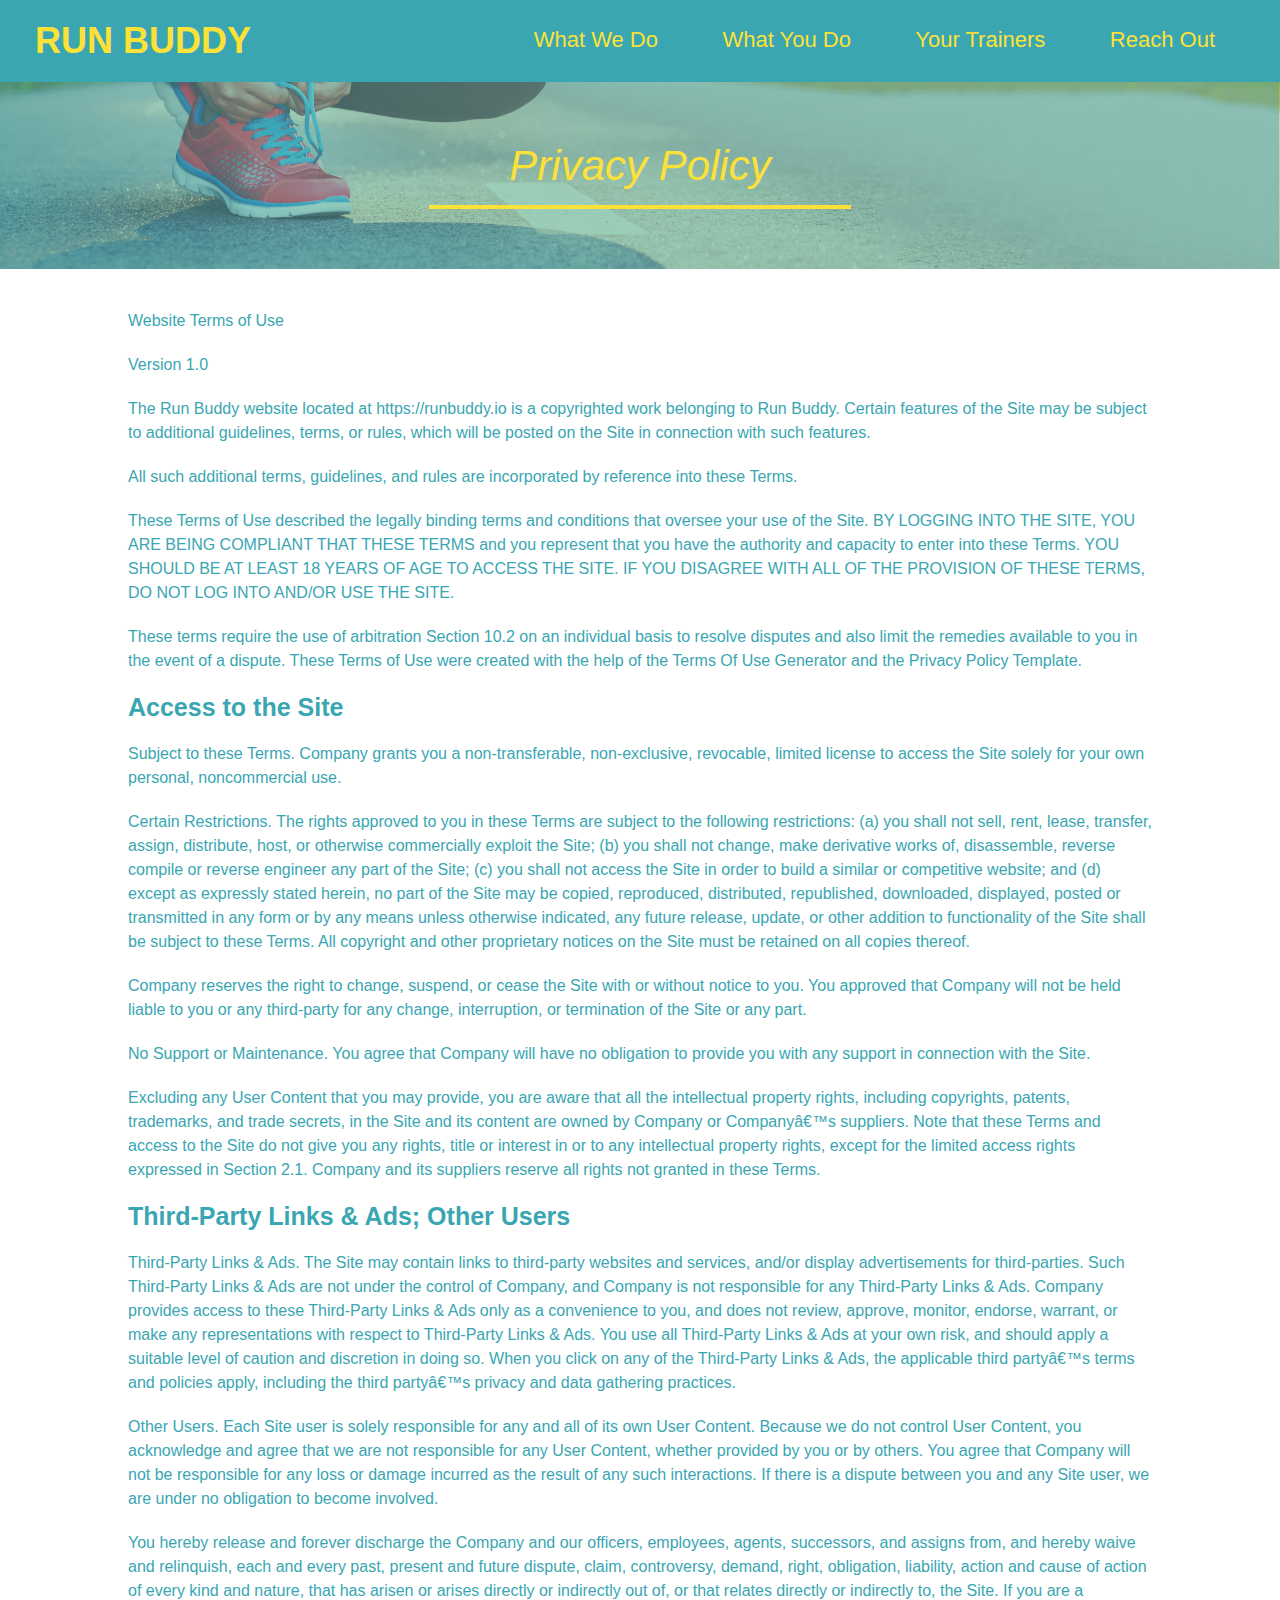
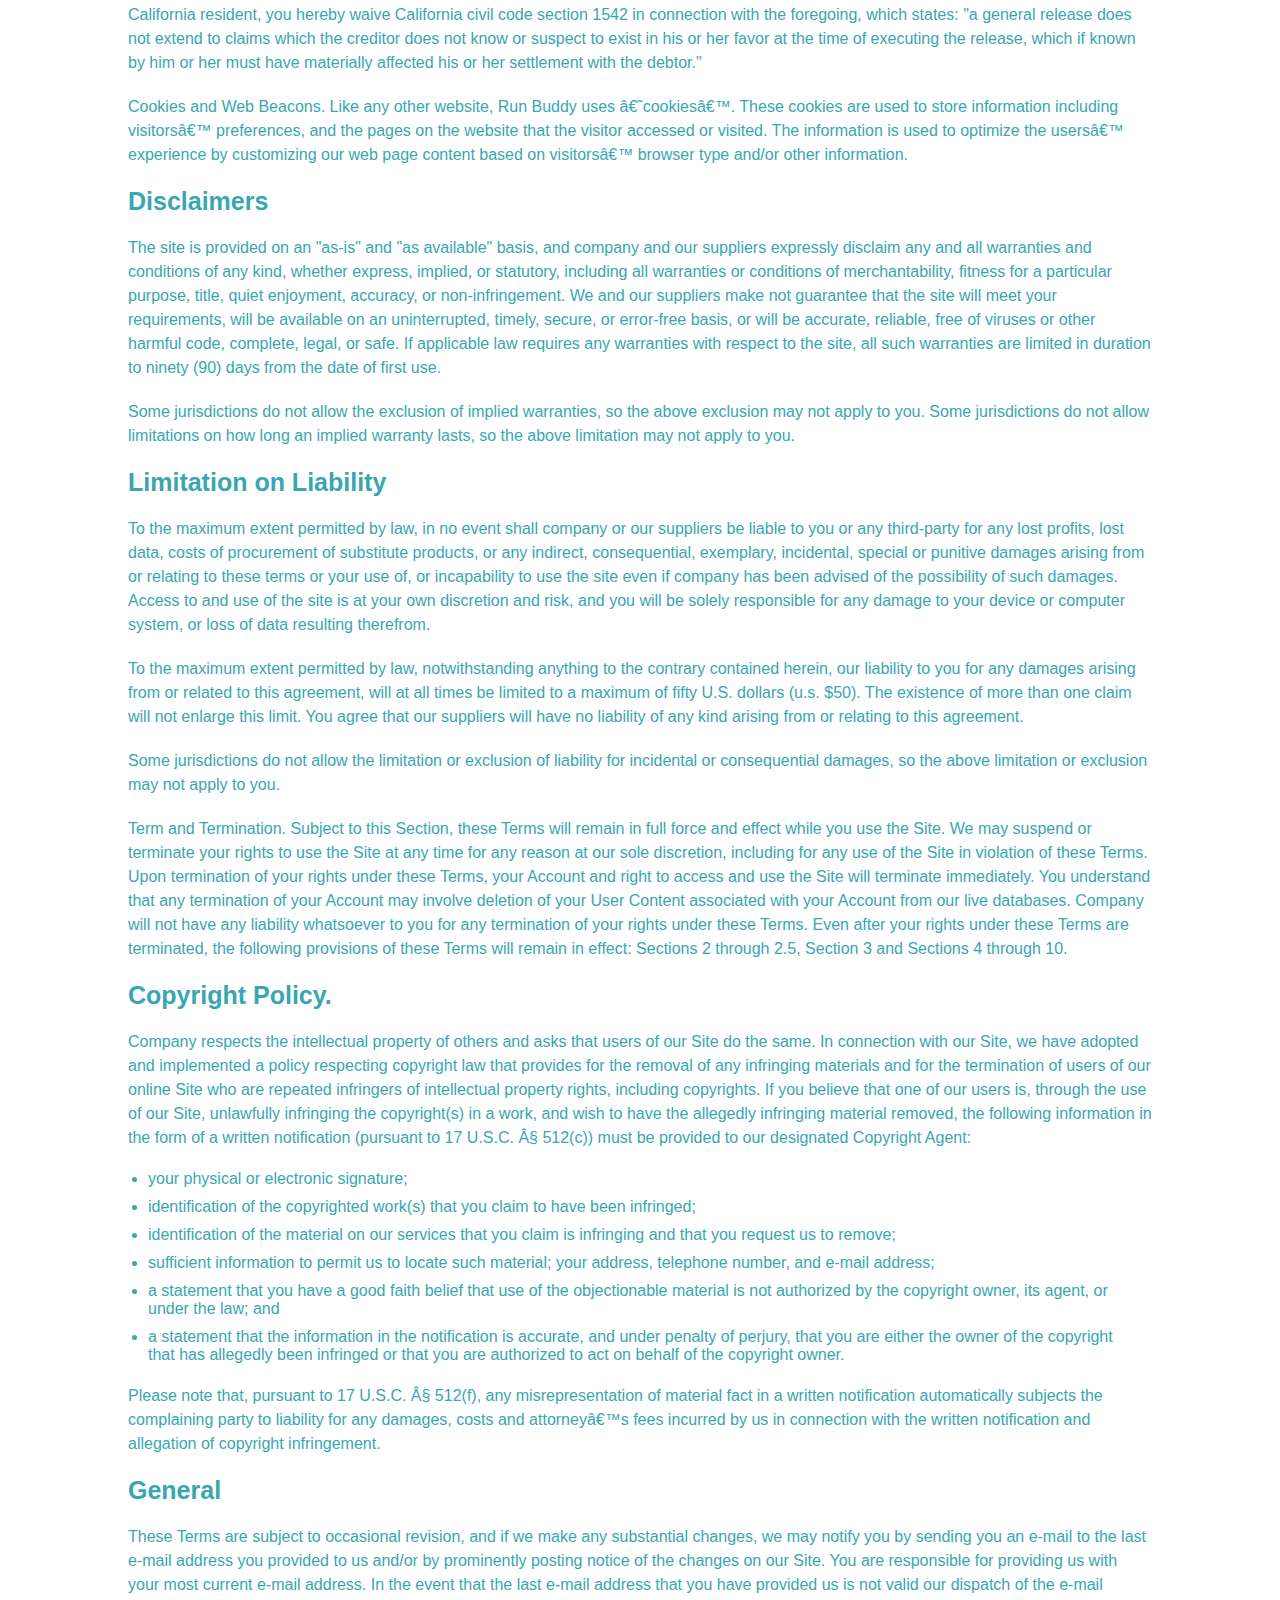
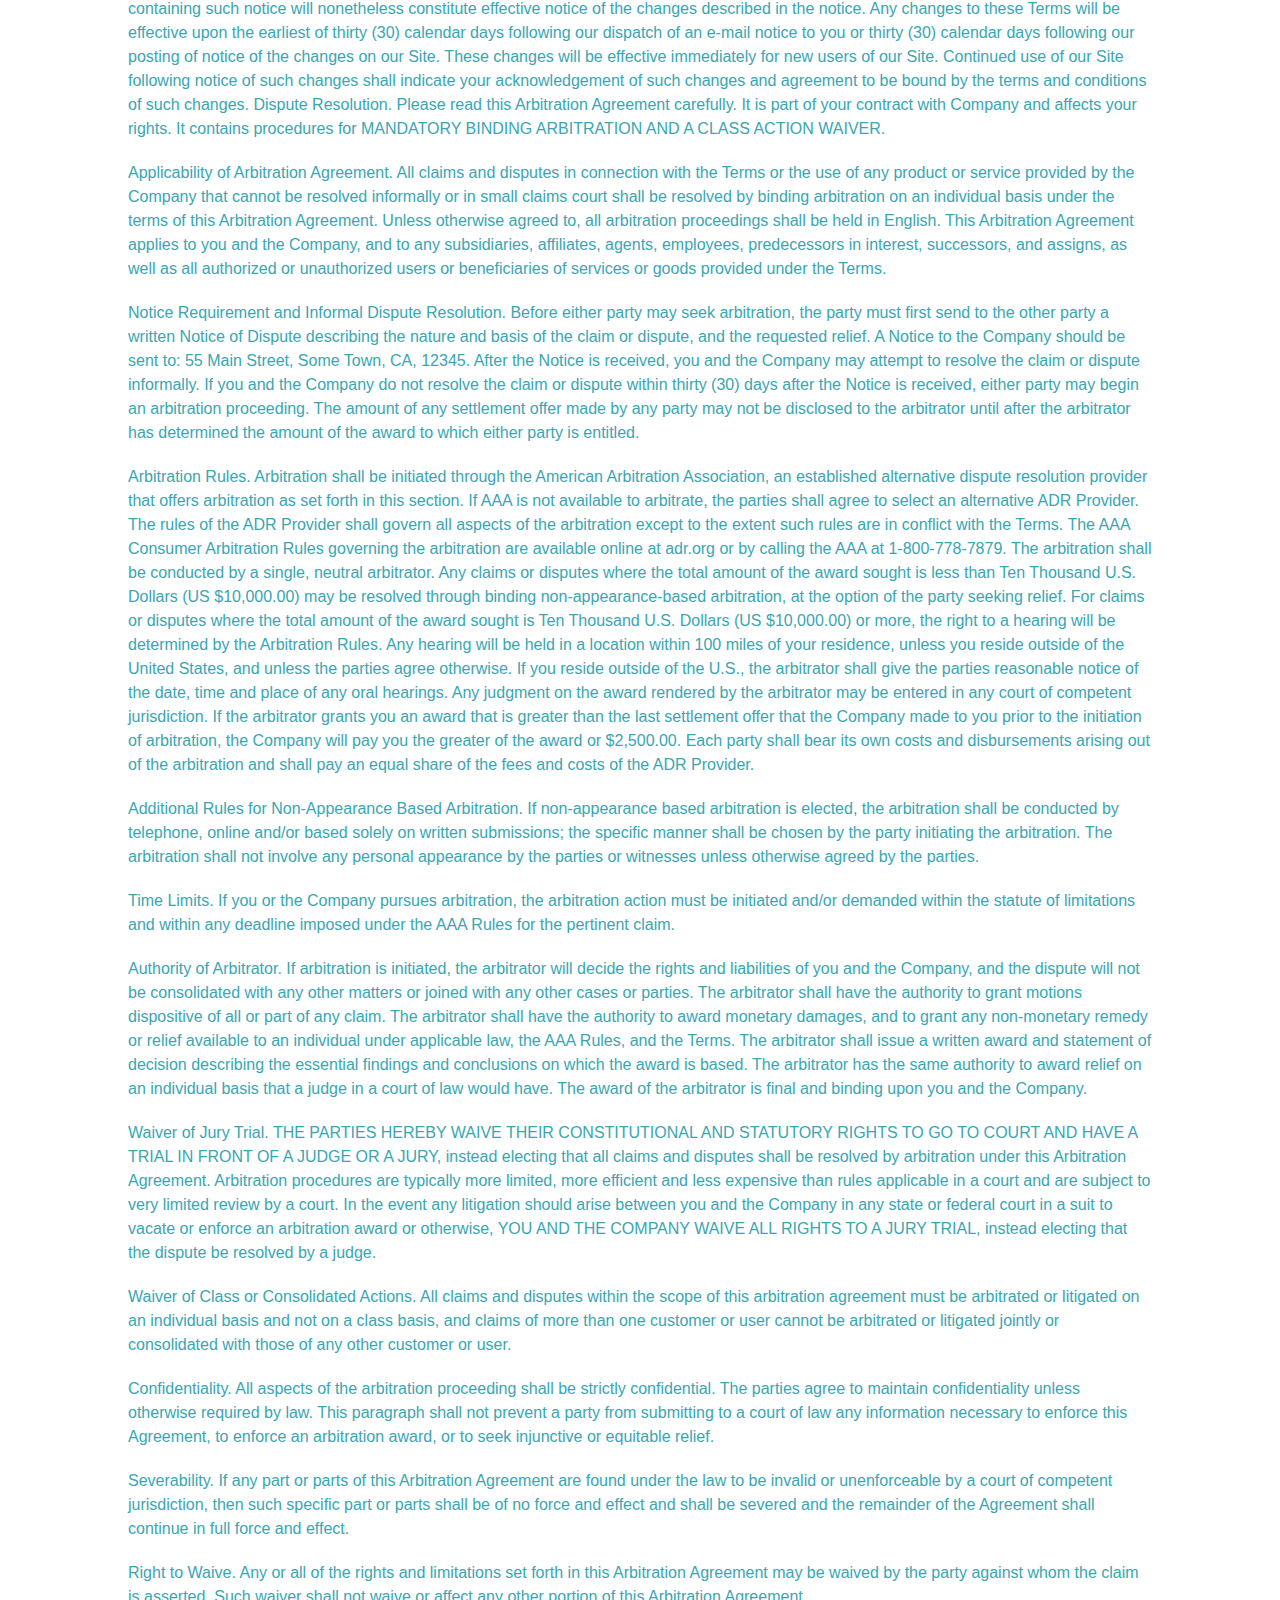
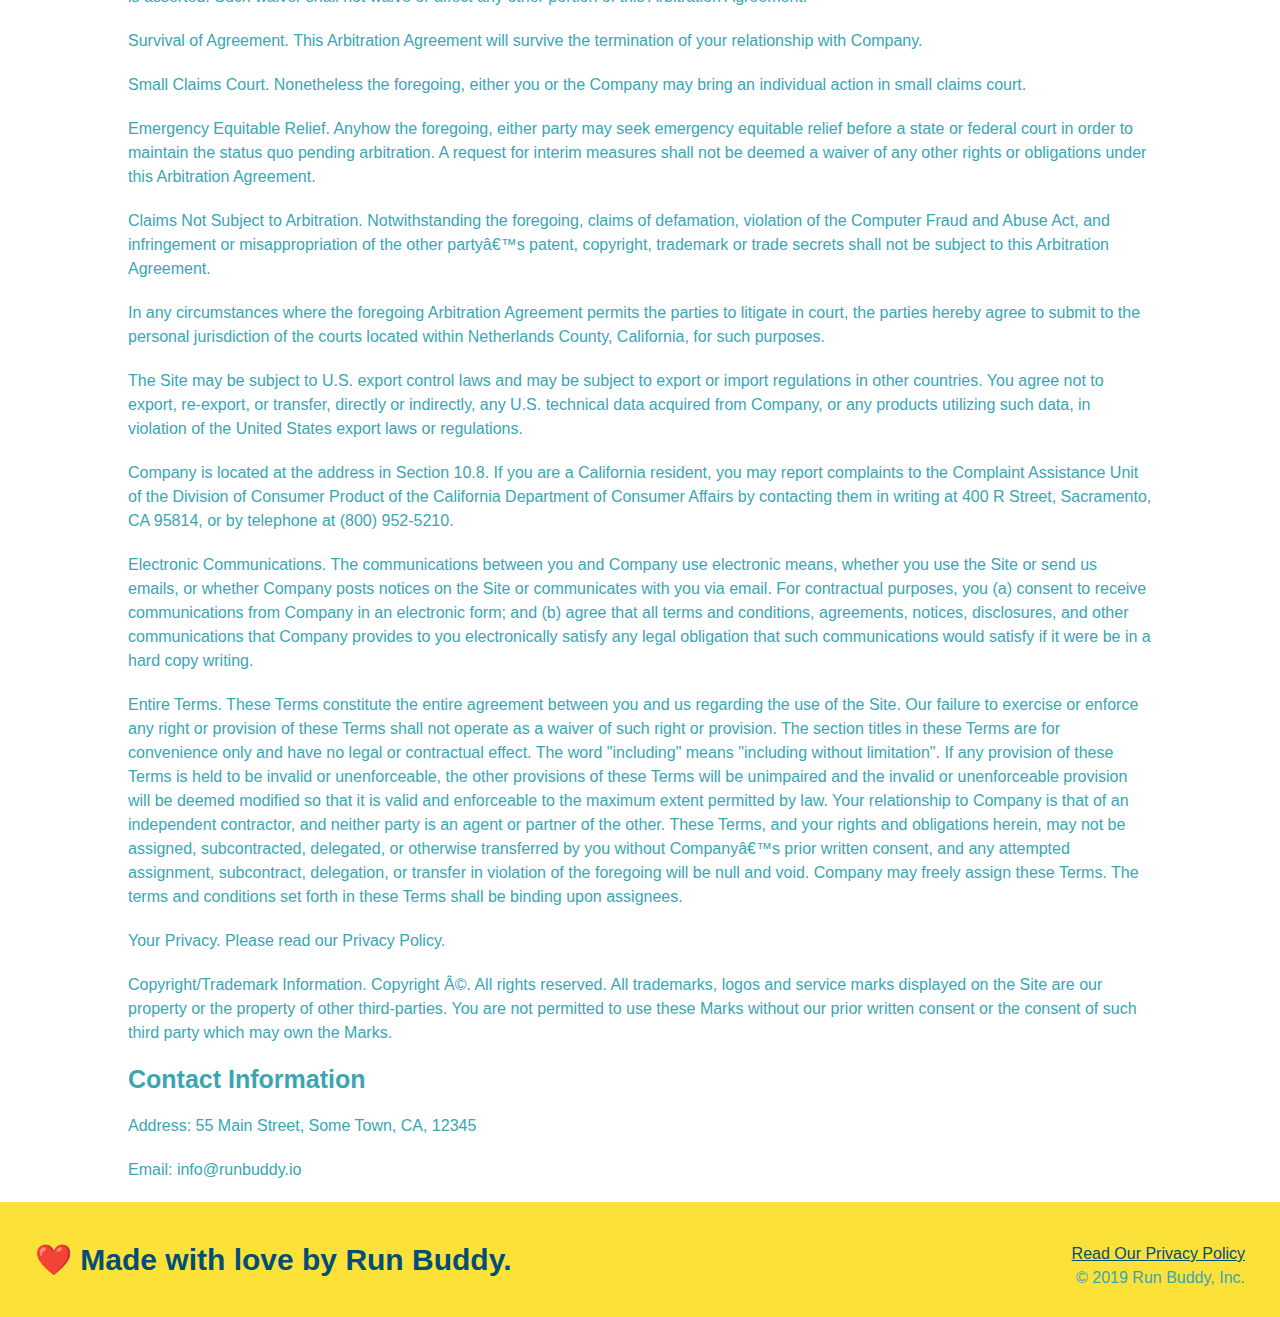
==== privacy-policy.html @ 3d5fc02a "finalized website, only lacking map and contact info column styling" ====
<!DOCTYPE html>
<html lang="en">
  <head>
    <meta charset="UTF-8" />
    <title>Privacy Policy - Run Buddy</title>
    <link rel="stylesheet" href="./assets/css/style.css" />
    <link rel="stylesheet" href="./assets/css/style2.css" />
  </head>
  <body>
    <!-- navigation -->
    <header>
        <h1>
            <a href="/">RUN BUDDY</a>
        </h1>
        <nav>
        <!-- Unordered list element -->
            <ul>
            <!-- List item element -->
            <li>
            <!-- Anchor element -->
                <a href="./index.html#what-we-do">What We Do</a>
            </li>
            <li>
                <a href="./index.html#what-you-do">What You Do</a>
            </li>
            <li>
                <a href="./index.html#your-trainers">Your Trainers</a>
            </li>
            <li>
                <a href="./index.html#reach-out">Reach Out</a>
            </li>
            </ul>
        </nav>
    </header>
    <section class="hero">
        <h2 class="page-title">
            Privacy Policy
        </h2>
    </section>
    <article class="secondary-content">
            
      <p>
        Website Terms of Use
      </p>

      <p>
        Version 1.0
      </p>

      <p>
        The Run Buddy website located at https://runbuddy.io is a copyrighted work belonging to Run Buddy. Certain
        features of the Site may be subject to additional guidelines, terms, or rules, which will be posted on the Site
        in connection with such features.
      </p>

      <p>
        All such additional terms, guidelines, and rules are incorporated by reference into these Terms.
      </p>

      <p>
        These Terms of Use described the legally binding terms and conditions that oversee your use of the Site. BY
        LOGGING INTO THE SITE, YOU ARE BEING COMPLIANT THAT THESE TERMS and you represent that you have the authority
        and capacity to enter into these Terms. YOU SHOULD BE AT LEAST 18 YEARS OF AGE TO ACCESS THE SITE. IF YOU
        DISAGREE WITH ALL OF THE PROVISION OF THESE TERMS, DO NOT LOG INTO AND/OR USE THE SITE.
      </p>

      <p>
        These terms require the use of arbitration Section 10.2 on an individual basis to resolve disputes and also
        limit the remedies available to you in the event of a dispute. These Terms of Use were created with the help of
        the Terms Of Use Generator and the Privacy Policy Template.
      </p>

      <h3>
        Access to the Site
      </h3>

      <p>
        Subject to these Terms. Company grants you a non-transferable, non-exclusive, revocable, limited license to
        access the Site solely for your own personal, noncommercial use.
      </p>

      <p>
        Certain Restrictions. The rights approved to you in these Terms are subject to the following restrictions: (a)
        you shall not sell, rent, lease, transfer, assign, distribute, host, or otherwise commercially exploit the Site;
        (b) you shall not change, make derivative works of, disassemble, reverse compile or reverse engineer any part of
        the Site; (c) you shall not access the Site in order to build a similar or competitive website; and (d) except
        as expressly stated herein, no part of the Site may be copied, reproduced, distributed, republished, downloaded,
        displayed, posted or transmitted in any form or by any means unless otherwise indicated, any future release,
        update, or other addition to functionality of the Site shall be subject to these Terms. All copyright and other
        proprietary notices on the Site must be retained on all copies thereof.
      </p>

      <p>
        Company reserves the right to change, suspend, or cease the Site with or without notice to you. You approved
        that Company will not be held liable to you or any third-party for any change, interruption, or termination of
        the Site or any part.
      </p>

      <p>
        No Support or Maintenance. You agree that Company will have no obligation to provide you with any support in
        connection with the Site.
      </p>

      <p>
        Excluding any User Content that you may provide, you are aware that all the intellectual property rights,
        including copyrights, patents, trademarks, and trade secrets, in the Site and its content are owned by Company
        or Companyâ€™s suppliers. Note that these Terms and access to the Site do not give you any rights, title or
        interest in or to any intellectual property rights, except for the limited access rights expressed in Section
        2.1. Company and its suppliers reserve all rights not granted in these Terms.
      </p>

      <h3>
        Third-Party Links & Ads; Other Users
      </h3>

      <p>
        Third-Party Links & Ads. The Site may contain links to third-party websites and services, and/or display
        advertisements for third-parties. Such Third-Party Links & Ads are not under the control of Company, and Company
        is not responsible for any Third-Party Links & Ads. Company provides access to these Third-Party Links & Ads
        only as a convenience to you, and does not review, approve, monitor, endorse, warrant, or make any
        representations with respect to Third-Party Links & Ads. You use all Third-Party Links & Ads at your own risk,
        and should apply a suitable level of caution and discretion in doing so. When you click on any of the
        Third-Party Links & Ads, the applicable third partyâ€™s terms and policies apply, including the third partyâ€™s
        privacy and data gathering practices.
      </p>

      <p>
        Other Users. Each Site user is solely responsible for any and all of its own User Content. Because we do not
        control User Content, you acknowledge and agree that we are not responsible for any User Content, whether
        provided by you or by others. You agree that Company will not be responsible for any loss or damage incurred as
        the result of any such interactions. If there is a dispute between you and any Site user, we are under no
        obligation to become involved.
      </p>

      <p>
        You hereby release and forever discharge the Company and our officers, employees, agents, successors, and
        assigns from, and hereby waive and relinquish, each and every past, present and future dispute, claim,
        controversy, demand, right, obligation, liability, action and cause of action of every kind and nature, that has
        arisen or arises directly or indirectly out of, or that relates directly or indirectly to, the Site. If you are
        a California resident, you hereby waive California civil code section 1542 in connection with the foregoing,
        which states: "a general release does not extend to claims which the creditor does not know or suspect to exist
        in his or her favor at the time of executing the release, which if known by him or her must have materially
        affected his or her settlement with the debtor."
      </p>

      <p>
        Cookies and Web Beacons. Like any other website, Run Buddy uses â€˜cookiesâ€™. These cookies are used to store
        information including visitorsâ€™ preferences, and the pages on the website that the visitor accessed or visited.
        The information is used to optimize the usersâ€™ experience by customizing our web page content based on visitorsâ€™
        browser type and/or other information.
      </p>

      <h3>
        Disclaimers
      </h3>

      <p>
        The site is provided on an "as-is" and "as available" basis, and company and our suppliers expressly disclaim
        any and all warranties and conditions of any kind, whether express, implied, or statutory, including all
        warranties or conditions of merchantability, fitness for a particular purpose, title, quiet enjoyment, accuracy,
        or non-infringement. We and our suppliers make not guarantee that the site will meet your requirements, will be
        available on an uninterrupted, timely, secure, or error-free basis, or will be accurate, reliable, free of
        viruses or other harmful code, complete, legal, or safe. If applicable law requires any warranties with respect
        to the site, all such warranties are limited in duration to ninety (90) days from the date of first use.
      </p>

      <p>
        Some jurisdictions do not allow the exclusion of implied warranties, so the above exclusion may not apply to
        you. Some jurisdictions do not allow limitations on how long an implied warranty lasts, so the above limitation
        may not apply to you.
      </p>

      <h3>
        Limitation on Liability
      </h3>

      <p>
        To the maximum extent permitted by law, in no event shall company or our suppliers be liable to you or any
        third-party for any lost profits, lost data, costs of procurement of substitute products, or any indirect,
        consequential, exemplary, incidental, special or punitive damages arising from or relating to these terms or
        your use of, or incapability to use the site even if company has been advised of the possibility of such
        damages. Access to and use of the site is at your own discretion and risk, and you will be solely responsible
        for any damage to your device or computer system, or loss of data resulting therefrom.
      </p>

      <p>
        To the maximum extent permitted by law, notwithstanding anything to the contrary contained herein, our liability
        to you for any damages arising from or related to this agreement, will at all times be limited to a maximum of
        fifty U.S. dollars (u.s. $50). The existence of more than one claim will not enlarge this limit. You agree that
        our suppliers will have no liability of any kind arising from or relating to this agreement.
      </p>

      <p>
        Some jurisdictions do not allow the limitation or exclusion of liability for incidental or consequential
        damages, so the above limitation or exclusion may not apply to you.
      </p>

      <p>
        Term and Termination. Subject to this Section, these Terms will remain in full force and effect while you use
        the Site. We may suspend or terminate your rights to use the Site at any time for any reason at our sole
        discretion, including for any use of the Site in violation of these Terms. Upon termination of your rights under
        these Terms, your Account and right to access and use the Site will terminate immediately. You understand that
        any termination of your Account may involve deletion of your User Content associated with your Account from our
        live databases. Company will not have any liability whatsoever to you for any termination of your rights under
        these Terms. Even after your rights under these Terms are terminated, the following provisions of these Terms
        will remain in effect: Sections 2 through 2.5, Section 3 and Sections 4 through 10.
      </p>

      <h3>
        Copyright Policy.
      </h3>

      <p>
        Company respects the intellectual property of others and asks that users of our Site do the same. In connection
        with our Site, we have adopted and implemented a policy respecting copyright law that provides for the removal
        of any infringing materials and for the termination of users of our online Site who are repeated infringers of
        intellectual property rights, including copyrights. If you believe that one of our users is, through the use of
        our Site, unlawfully infringing the copyright(s) in a work, and wish to have the allegedly infringing material
        removed, the following information in the form of a written notification (pursuant to 17 U.S.C. Â§ 512(c)) must
        be provided to our designated Copyright Agent:
      </p>

      <ul>
        <li>
          your physical or electronic signature;
        </li>
        <li>
          identification of the copyrighted work(s) that you claim to have been infringed;
        </li>
        <li>
          identification of the material on our services that you claim is infringing and that you request us to remove;
        </li>
        <li>
          sufficient information to permit us to locate such material; your address, telephone number, and e-mail
          address;
        </li>
        <li>
          a statement that you have a good faith belief that use of the objectionable material is not authorized by the
          copyright owner, its agent, or under the law; and
        </li>
        <li>
          a statement that the information in the notification is accurate, and under penalty of perjury, that you are
          either the owner of the copyright that has allegedly been infringed or that you are authorized to act on
          behalf of the copyright owner.
        </li>
      </ul>

      <p>
        Please note that, pursuant to 17 U.S.C. Â§ 512(f), any misrepresentation of material fact in a written
        notification automatically subjects the complaining party to liability for any damages, costs and attorneyâ€™s
        fees incurred by us in connection with the written notification and allegation of copyright infringement.
      </p>

      <h3>
        General
      </h3>

      <p>
        These Terms are subject to occasional revision, and if we make any substantial changes, we may notify you by
        sending you an e-mail to the last e-mail address you provided to us and/or by prominently posting notice of the
        changes on our Site. You are responsible for providing us with your most current e-mail address. In the event
        that the last e-mail address that you have provided us is not valid our dispatch of the e-mail containing such
        notice will nonetheless constitute effective notice of the changes described in the notice. Any changes to these
        Terms will be effective upon the earliest of thirty (30) calendar days following our dispatch of an e-mail
        notice to you or thirty (30) calendar days following our posting of notice of the changes on our Site. These
        changes will be effective immediately for new users of our Site. Continued use of our Site following notice of
        such changes shall indicate your acknowledgement of such changes and agreement to be bound by the terms and
        conditions of such changes. Dispute Resolution. Please read this Arbitration Agreement carefully. It is part of
        your contract with Company and affects your rights. It contains procedures for MANDATORY BINDING ARBITRATION AND
        A CLASS ACTION WAIVER.
      </p>

      <p>
        Applicability of Arbitration Agreement. All claims and disputes in connection with the Terms or the use of any
        product or service provided by the Company that cannot be resolved informally or in small claims court shall be
        resolved by binding arbitration on an individual basis under the terms of this Arbitration Agreement. Unless
        otherwise agreed to, all arbitration proceedings shall be held in English. This Arbitration Agreement applies to
        you and the Company, and to any subsidiaries, affiliates, agents, employees, predecessors in interest,
        successors, and assigns, as well as all authorized or unauthorized users or beneficiaries of services or goods
        provided under the Terms.
      </p>

      <p>
        Notice Requirement and Informal Dispute Resolution. Before either party may seek arbitration, the party must
        first send to the other party a written Notice of Dispute describing the nature and basis of the claim or
        dispute, and the requested relief. A Notice to the Company should be sent to: 55 Main Street, Some Town, CA,
        12345. After the Notice is received, you and the Company may attempt to resolve the claim or dispute informally.
        If you and the Company do not resolve the claim or dispute within thirty (30) days after the Notice is received,
        either party may begin an arbitration proceeding. The amount of any settlement offer made by any party may not
        be disclosed to the arbitrator until after the arbitrator has determined the amount of the award to which either
        party is entitled.
      </p>

      <p>
        Arbitration Rules. Arbitration shall be initiated through the American Arbitration Association, an established
        alternative dispute resolution provider that offers arbitration as set forth in this section. If AAA is not
        available to arbitrate, the parties shall agree to select an alternative ADR Provider. The rules of the ADR
        Provider shall govern all aspects of the arbitration except to the extent such rules are in conflict with the
        Terms. The AAA Consumer Arbitration Rules governing the arbitration are available online at adr.org or by
        calling the AAA at 1-800-778-7879. The arbitration shall be conducted by a single, neutral arbitrator. Any
        claims or disputes where the total amount of the award sought is less than Ten Thousand U.S. Dollars (US
        $10,000.00) may be resolved through binding non-appearance-based arbitration, at the option of the party seeking
        relief. For claims or disputes where the total amount of the award sought is Ten Thousand U.S. Dollars (US
        $10,000.00) or more, the right to a hearing will be determined by the Arbitration Rules. Any hearing will be
        held in a location within 100 miles of your residence, unless you reside outside of the United States, and
        unless the parties agree otherwise. If you reside outside of the U.S., the arbitrator shall give the parties
        reasonable notice of the date, time and place of any oral hearings. Any judgment on the award rendered by the
        arbitrator may be entered in any court of competent jurisdiction. If the arbitrator grants you an award that is
        greater than the last settlement offer that the Company made to you prior to the initiation of arbitration, the
        Company will pay you the greater of the award or $2,500.00. Each party shall bear its own costs and
        disbursements arising out of the arbitration and shall pay an equal share of the fees and costs of the ADR
        Provider.
      </p>

      <p>
        Additional Rules for Non-Appearance Based Arbitration. If non-appearance based arbitration is elected, the
        arbitration shall be conducted by telephone, online and/or based solely on written submissions; the specific
        manner shall be chosen by the party initiating the arbitration. The arbitration shall not involve any personal
        appearance by the parties or witnesses unless otherwise agreed by the parties.
      </p>

      <p>
        Time Limits. If you or the Company pursues arbitration, the arbitration action must be initiated and/or demanded
        within the statute of limitations and within any deadline imposed under the AAA Rules for the pertinent claim.
      </p>

      <p>
        Authority of Arbitrator. If arbitration is initiated, the arbitrator will decide the rights and liabilities of
        you and the Company, and the dispute will not be consolidated with any other matters or joined with any other
        cases or parties. The arbitrator shall have the authority to grant motions dispositive of all or part of any
        claim. The arbitrator shall have the authority to award monetary damages, and to grant any non-monetary remedy
        or relief available to an individual under applicable law, the AAA Rules, and the Terms. The arbitrator shall
        issue a written award and statement of decision describing the essential findings and conclusions on which the
        award is based. The arbitrator has the same authority to award relief on an individual basis that a judge in a
        court of law would have. The award of the arbitrator is final and binding upon you and the Company.
      </p>

      <p>
        Waiver of Jury Trial. THE PARTIES HEREBY WAIVE THEIR CONSTITUTIONAL AND STATUTORY RIGHTS TO GO TO COURT AND HAVE
        A TRIAL IN FRONT OF A JUDGE OR A JURY, instead electing that all claims and disputes shall be resolved by
        arbitration under this Arbitration Agreement. Arbitration procedures are typically more limited, more efficient
        and less expensive than rules applicable in a court and are subject to very limited review by a court. In the
        event any litigation should arise between you and the Company in any state or federal court in a suit to vacate
        or enforce an arbitration award or otherwise, YOU AND THE COMPANY WAIVE ALL RIGHTS TO A JURY TRIAL, instead
        electing that the dispute be resolved by a judge.
      </p>

      <p>
        Waiver of Class or Consolidated Actions. All claims and disputes within the scope of this arbitration agreement
        must be arbitrated or litigated on an individual basis and not on a class basis, and claims of more than one
        customer or user cannot be arbitrated or litigated jointly or consolidated with those of any other customer or
        user.
      </p>

      <p>
        Confidentiality. All aspects of the arbitration proceeding shall be strictly confidential. The parties agree to
        maintain confidentiality unless otherwise required by law. This paragraph shall not prevent a party from
        submitting to a court of law any information necessary to enforce this Agreement, to enforce an arbitration
        award, or to seek injunctive or equitable relief.
      </p>

      <p>
        Severability. If any part or parts of this Arbitration Agreement are found under the law to be invalid or
        unenforceable by a court of competent jurisdiction, then such specific part or parts shall be of no force and
        effect and shall be severed and the remainder of the Agreement shall continue in full force and effect.
      </p>

      <p>
        Right to Waive. Any or all of the rights and limitations set forth in this Arbitration Agreement may be waived
        by the party against whom the claim is asserted. Such waiver shall not waive or affect any other portion of this
        Arbitration Agreement.
      </p>

      <p>
        Survival of Agreement. This Arbitration Agreement will survive the termination of your relationship with
        Company.
      </p>

      <p>
        Small Claims Court. Nonetheless the foregoing, either you or the Company may bring an individual action in small
        claims court.
      </p>

      <p>
        Emergency Equitable Relief. Anyhow the foregoing, either party may seek emergency equitable relief before a
        state or federal court in order to maintain the status quo pending arbitration. A request for interim measures
        shall not be deemed a waiver of any other rights or obligations under this Arbitration Agreement.
      </p>

      <p>
        Claims Not Subject to Arbitration. Notwithstanding the foregoing, claims of defamation, violation of the
        Computer Fraud and Abuse Act, and infringement or misappropriation of the other partyâ€™s patent, copyright,
        trademark or trade secrets shall not be subject to this Arbitration Agreement.
      </p>

      <p>
        In any circumstances where the foregoing Arbitration Agreement permits the parties to litigate in court, the
        parties hereby agree to submit to the personal jurisdiction of the courts located within Netherlands County,
        California, for such purposes.
      </p>

      <p>
        The Site may be subject to U.S. export control laws and may be subject to export or import regulations in other
        countries. You agree not to export, re-export, or transfer, directly or indirectly, any U.S. technical data
        acquired from Company, or any products utilizing such data, in violation of the United States export laws or
        regulations.
      </p>

      <p>
        Company is located at the address in Section 10.8. If you are a California resident, you may report complaints
        to the Complaint Assistance Unit of the Division of Consumer Product of the California Department of Consumer
        Affairs by contacting them in writing at 400 R Street, Sacramento, CA 95814, or by telephone at (800) 952-5210.
      </p>

      <p>
        Electronic Communications. The communications between you and Company use electronic means, whether you use the
        Site or send us emails, or whether Company posts notices on the Site or communicates with you via email. For
        contractual purposes, you (a) consent to receive communications from Company in an electronic form; and (b)
        agree that all terms and conditions, agreements, notices, disclosures, and other communications that Company
        provides to you electronically satisfy any legal obligation that such communications would satisfy if it were be
        in a hard copy writing.
      </p>

      <p>
        Entire Terms. These Terms constitute the entire agreement between you and us regarding the use of the Site. Our
        failure to exercise or enforce any right or provision of these Terms shall not operate as a waiver of such right
        or provision. The section titles in these Terms are for convenience only and have no legal or contractual
        effect. The word "including" means "including without limitation". If any provision of these Terms is held to be
        invalid or unenforceable, the other provisions of these Terms will be unimpaired and the invalid or
        unenforceable provision will be deemed modified so that it is valid and enforceable to the maximum extent
        permitted by law. Your relationship to Company is that of an independent contractor, and neither party is an
        agent or partner of the other. These Terms, and your rights and obligations herein, may not be assigned,
        subcontracted, delegated, or otherwise transferred by you without Companyâ€™s prior written consent, and any
        attempted assignment, subcontract, delegation, or transfer in violation of the foregoing will be null and void.
        Company may freely assign these Terms. The terms and conditions set forth in these Terms shall be binding upon
        assignees.
      </p>

      <p>
        Your Privacy. Please read our Privacy Policy.
      </p>

      <p>
        Copyright/Trademark Information. Copyright Â©. All rights reserved. All trademarks, logos and service marks
        displayed on the Site are our property or the property of other third-parties. You are not permitted to use
        these Marks without our prior written consent or the consent of such third party which may own the Marks.
      </p>

      <h3>
        Contact Information
      </h3>

      <p>
        Address: 55 Main Street, Some Town, CA, 12345
      </p>

      <p>
        Email: info@runbuddy.io
      </p>
    </article>
    <footer>
        <h2>❤️ Made with love by Run Buddy.</h2>
        <div>
            <a href="#">Read Our Privacy Policy</a><br />&copy; 2019 Run Buddy, Inc.
        </div>
    </footer>
  </body>
</html>
---- assets/css/style.css ----
* {
    margin: 0;
    padding: 0;
    box-sizing: border-box;
}

body {
    /* more on this crazy alphanumerical value in a minute! */
    color: #39a6b2;
    font-family: Arial, Helvetica, sans-serif;
}

header {
    padding: 20px 35px;
    background-color: #39a6b2;
}

header h1 {
    font-weight: bold;
    font-size: 36px;
    color: #fce138;
    margin: 0;
    display: inline;
}

header a {
    text-decoration: none;
    color: #fce138;
}

header nav {
    float: right;
    margin: 7px 0;
}

header nav ul li {
    display: inline;
}

header nav ul li a {
    margin: 0 30px;
    font-weight: lighter;
    font-size: 22px;
}

footer {
    background: #fce138;
    width: 100%;
    padding: 40px 35px;
}

footer h2 {
    display: inline;
    color: #024e76;
    font-size: 30px;
    margin: 0;
}

footer div {
    float: right;
    line-height: 1.5;
    text-align: right;
}

footer a {
    color: #024e76;
}

h3 {}

section {
    padding: 60px;
}

/* Hero Style Start*/
.hero {
    background-image: url("../images/hero-bg.jpg");
    height: 600px;
    background-size: cover;
    background-position: center;
    position: relative;
}
/* Hero Style End */

.hero-form {
    background-color: #fce138;
    padding: 20px;
    width: 500px;
    color: #024e76;
    border: solid 3px #024e76;
    position: absolute;
    bottom: 120px;
    right: 140px;
}

.hero-form h3 {
    font-size: 24px;
    margin: 0;
}

.hero-form p {
    margin: 5px 0 15px 0;
}

.form-input {
    border: 1px solid #024e76;
    display: block;
    padding: 7px 15px;
    font-size: 16px;
    color: #024e76;
    width: 100%;
    margin-bottom: 15px;
}

.hero-form label {
    margin: 0 5px;
}

.hero-form button {
    color: #fce138;
    background-color: #024376;
    border: none;
    padding: 10px 20px;
    font-size: 16px;
}

.intro {
    text-align: center;
}

.section-title {
    font-size: 55px;
    color: #024376;
    margin-bottom: 35px;
    padding: 0 100px 20px 100px;
    border-bottom: 3px solid;
    border-color: #fce138;
    display: inline-block;
}

.primary-border {
    border-color: #fce138;
}

.secondary-border {
    border-color: #39a6b2;
}

.intro p {
    line-height: 1.7;
    color: #39a6b2;
    width: 80%;
    font-size: 20px;
    margin: 0 auto;
}

.steps {
    text-align: center;
    background: #fce138;
}

.steps div {
    margin-bottom: 80px;
}

.steps img {
    width: 15%;
    margin: 10px 0;
}

.steps h3 {
    color: #024e76;
    font-size: 46px;
    margin-top: 10px;
}

.steps p {
    color: #39a6b2;
    font-size: 23px;
}

.steps span {
    font-size: 38px;
}

.trainers {
    text-align: center;
}

.trainer {
    width: 900px;
    margin: 0 auto 30px auto;
    background: #024e76;
    color: #fce138;
    overflow: auto;
}

.trainer img {
    width: 35%;
    float: left;
}

.trainer-bio {
    padding: 35px;
    float: left;
    width: 65%;
}

.text-left {
    text-align: left;
}

.text-right {
    text-align: right;
}

.trainer-bio h3 {
    font-size: 32px;
    margin-bottom: 8px;
}

.trainer-bio h4 {
    font-weight: lighter;
    font-size: 26px;
    margin-bottom: 25px;
}

.trainer-bio p {
    font-size: 17px;
    line-height: 1.3;
}

.contact {
    text-align: center;
    background: #024e76;
    height: 625px;
}

.contact h2 {
    color: #fce138;
}

.contact-info iframe {
    width: 400px;
    height: 400px;
    float: left;
}

.contact-info div {
    width: 410px;
    height: 600px;
    display: inline-block;
    vertical-align: middle;
    text-align: left;
    margin: 30px 0 0 60px;
    color: white;
}

.contact-info h3 {
    color: #fce138;
    font-size: 32px;
}

.contact-info p, .contact-info address {
    margin: 20px 0;
    line-height: 1.5;
    font-size: 20px;
    font-style: normal;
}

.contact-info a {
    color: #fce138;
}

.contact-address div {
    width: 410px;
    height: 400px;
    display: inline-block;
    vertical-align: top;
    text-align: left;
    margin: 30px 0 0 60px;
    float: left;
}
---- assets/css/style2.css ----
.hero {
    background-position: bottom;
    height: auto;
    text-align: center;
    margin-bottom: 40px;
  }
  
  /* these two colors will override the ones above in .hero */
.hero-secondary {
    background-color: black;
    color: red;
}

.page-title {
    color: #fce138;
    display: inline-block;
    border-bottom: 4px solid #fce138;
    padding: 0 80px 15px 80px;
    font-weight: normal;
    font-size: 42px;
    font-style: italic;
}

.secondary-content {
    width: 80%;
    margin: auto;
    font: #024e76;
}

.secondary-content h3 {
    font-size: 25px;
    margin: 20px 0px 20px 0px;
}

.secondary-content p {
    font-size: 16px;
    line-height: 1.5;
    margin: 20px 0px 20px 0px;
}

.secondary-content ul {
    margin: 15px 20px 15px 20px;
}

.secondary-content li {
    color: #39a6b2;
    margin: 10px 0px 10px 0px;
}
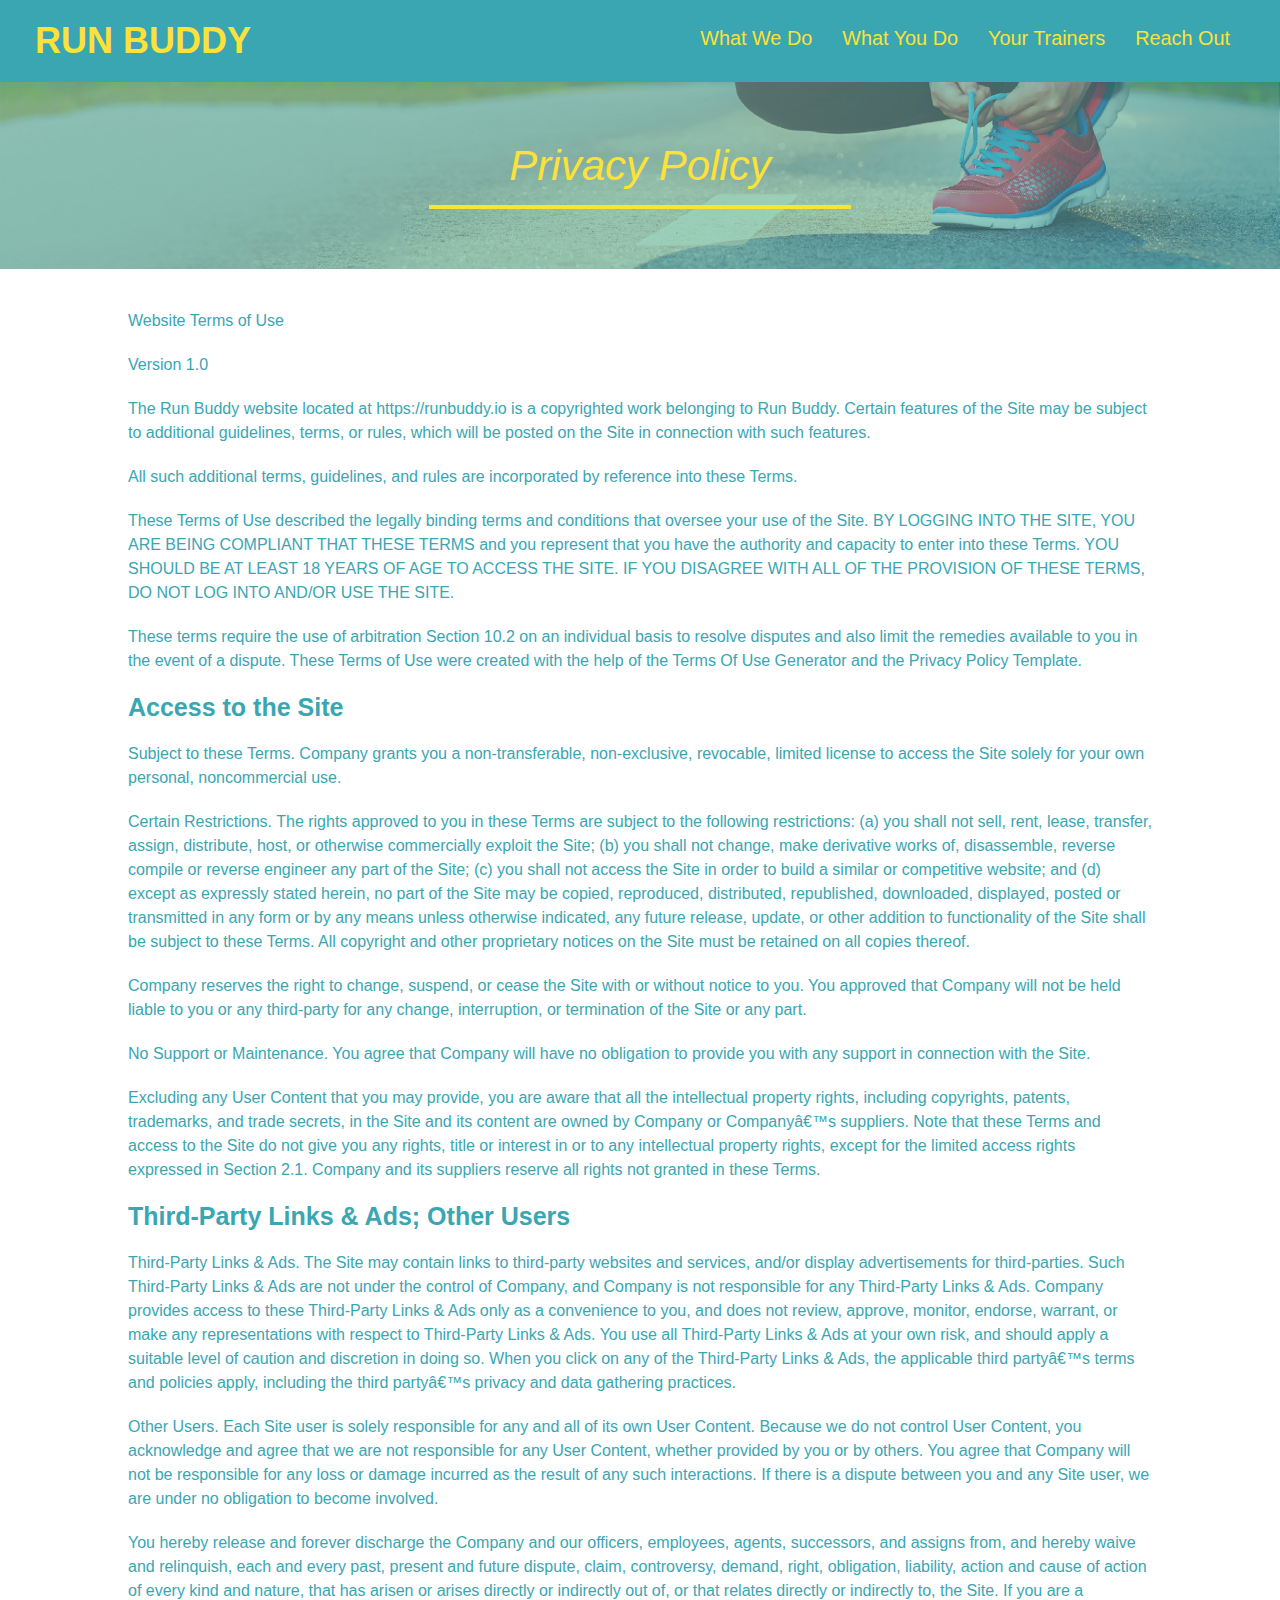
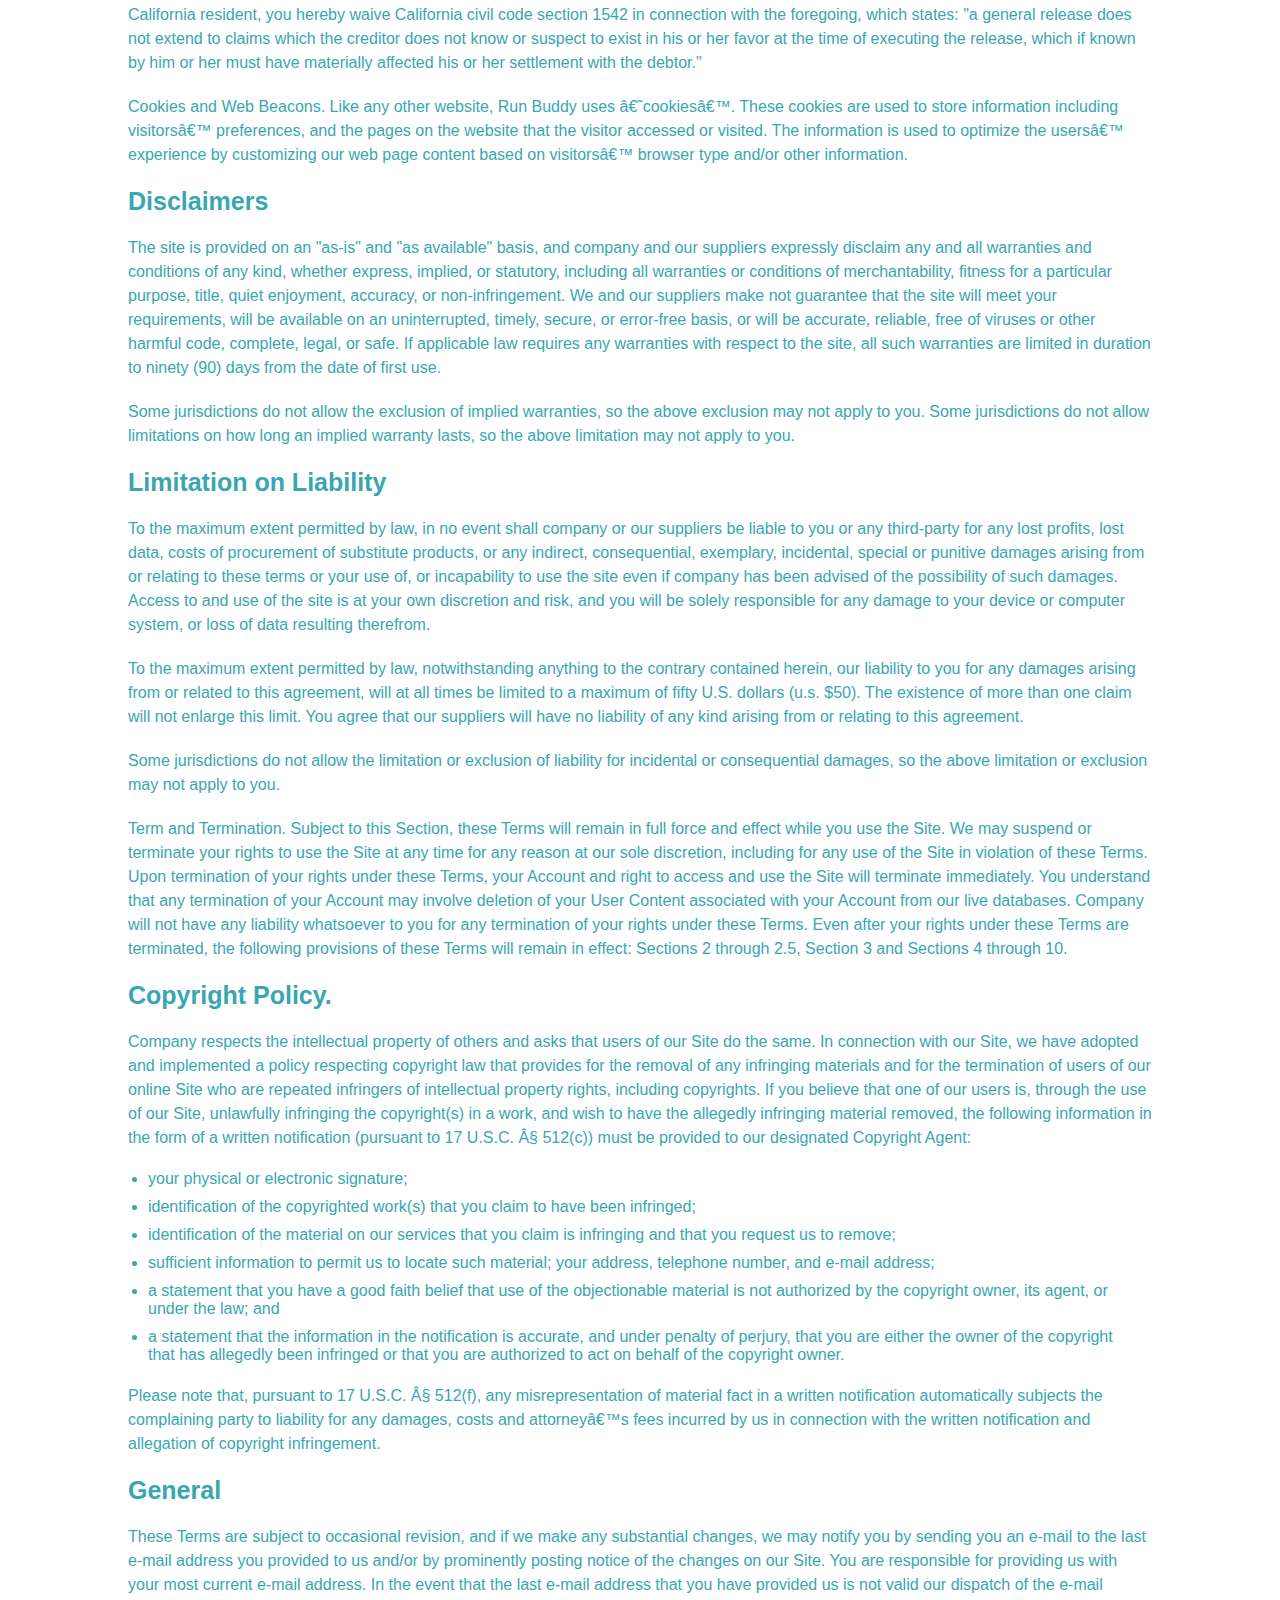
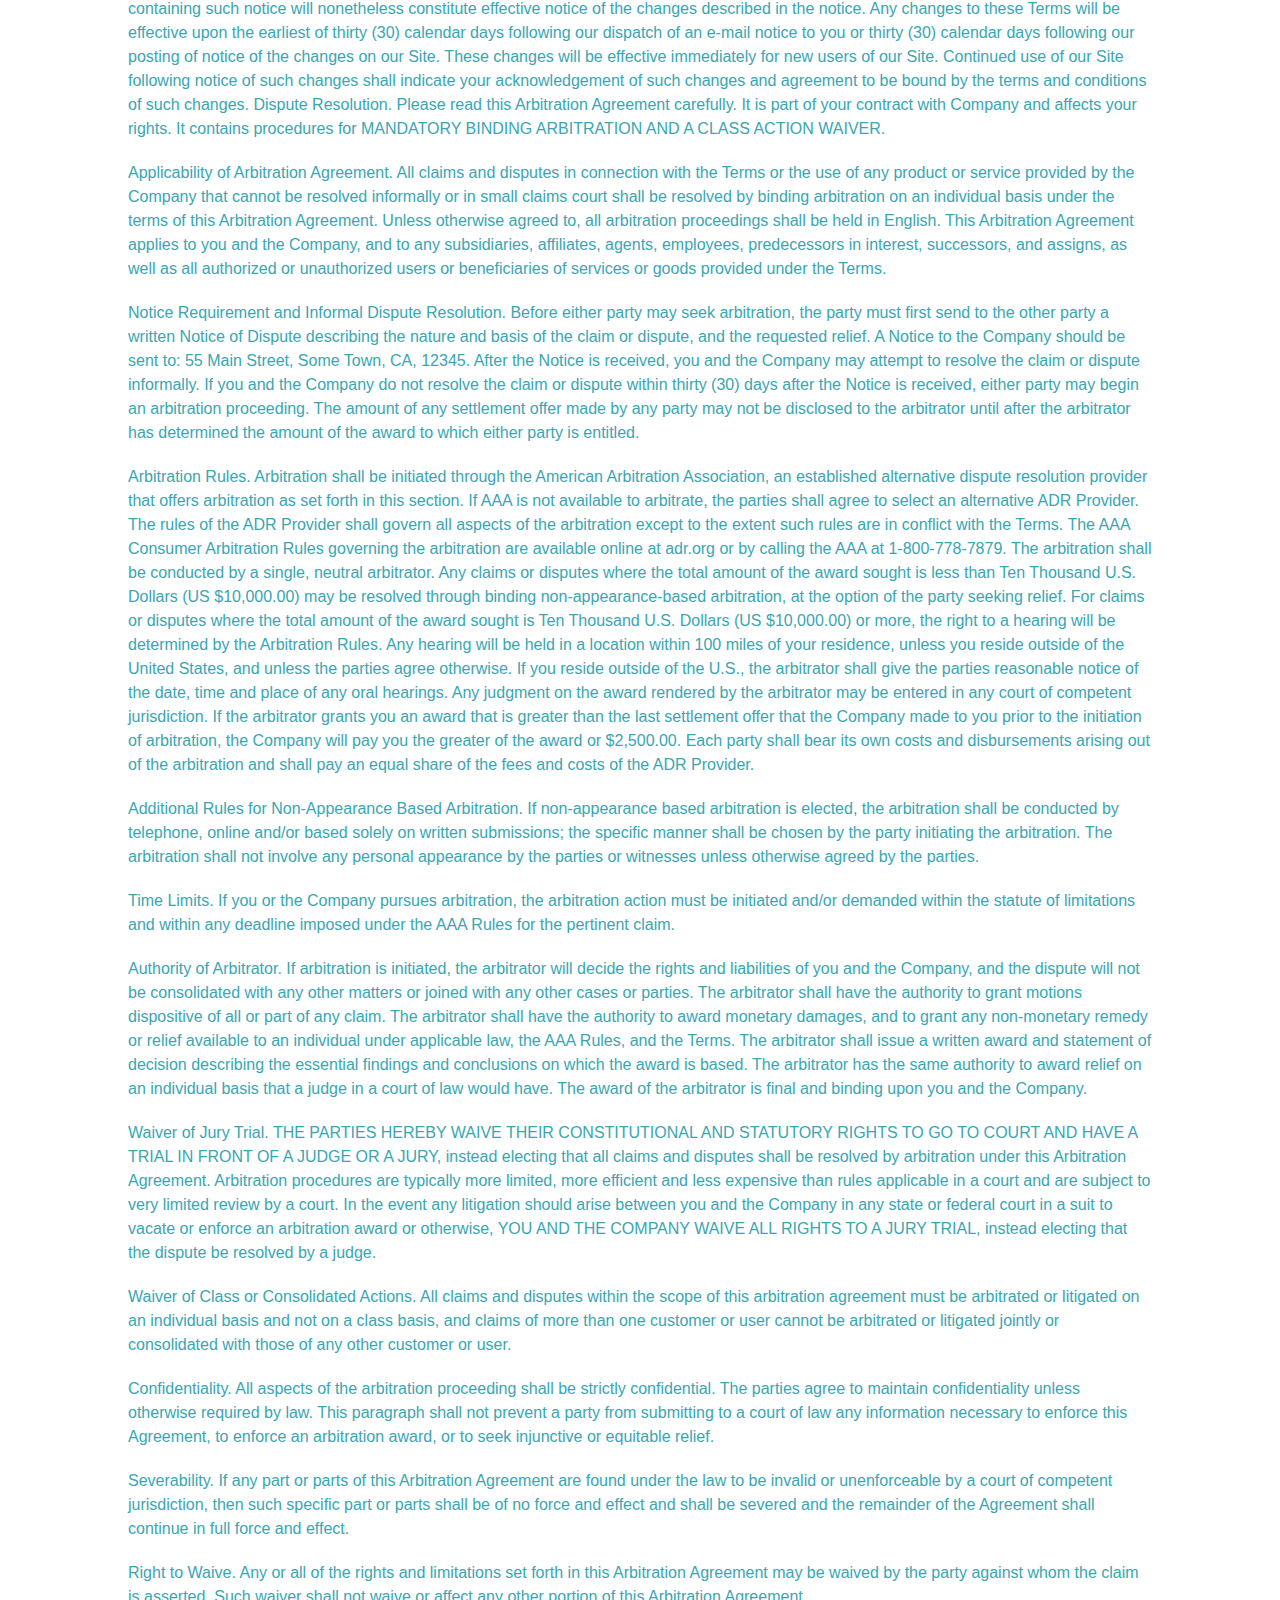
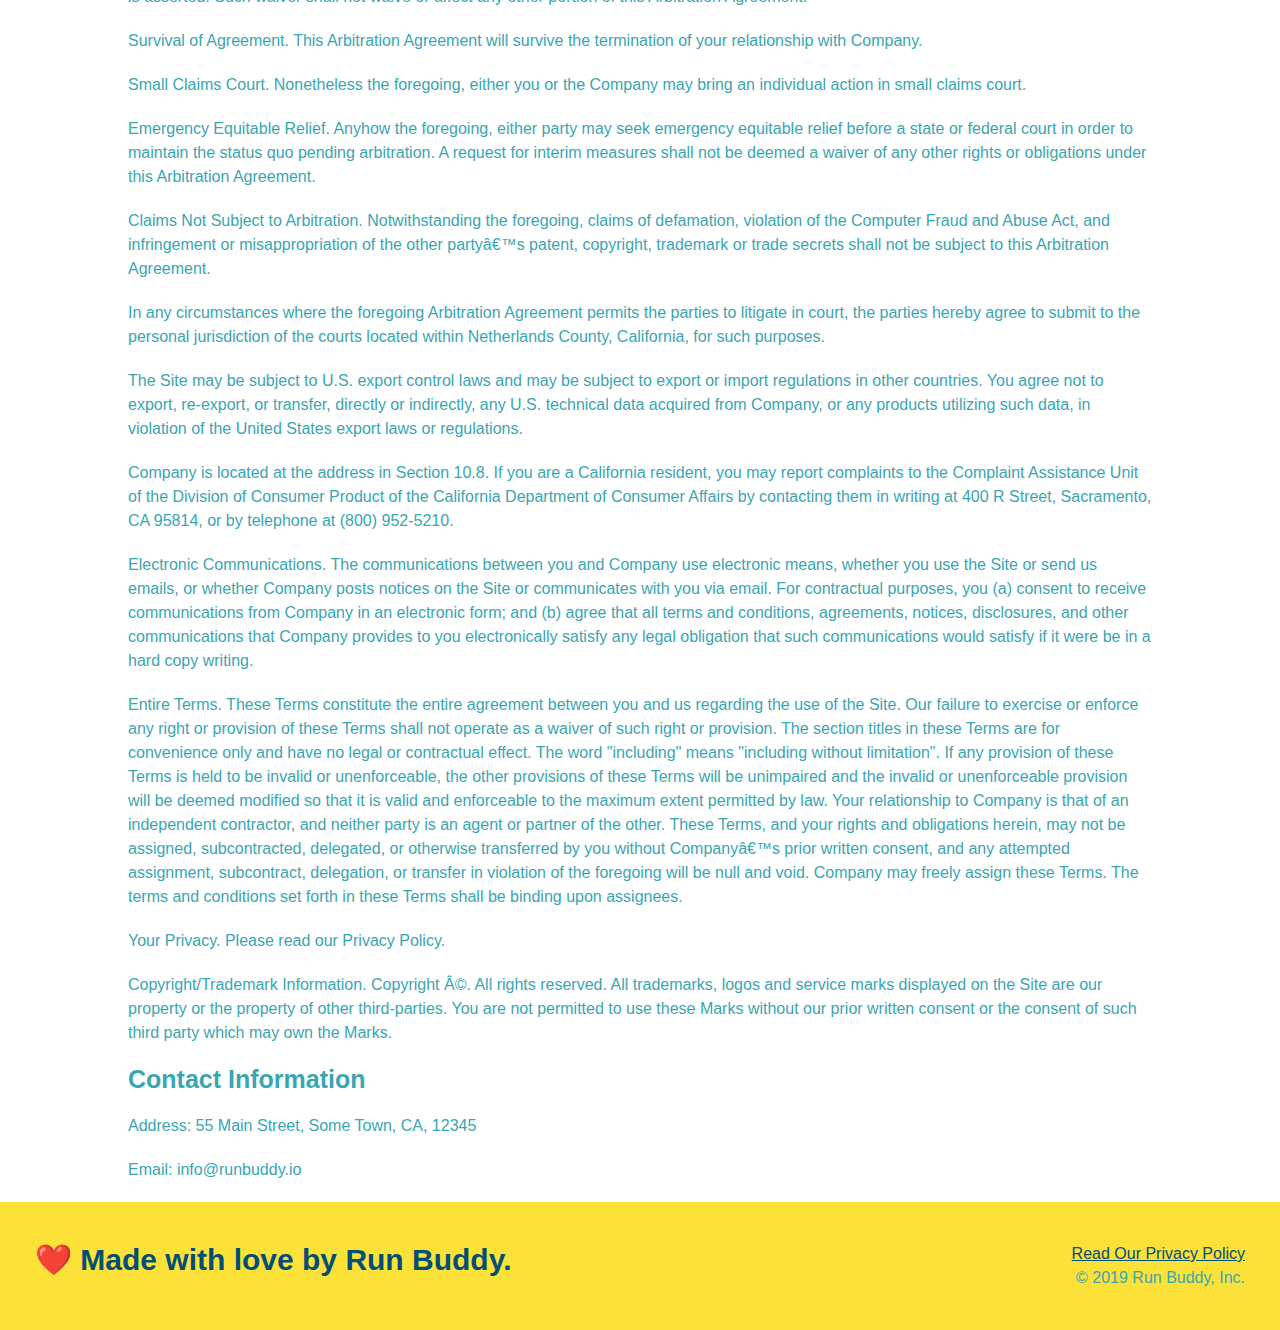
==== commit 05844954: "update to media queries" ====
--- a/privacy-policy.html
+++ b/privacy-policy.html
@@ -5,6 +5,7 @@
     <title>Privacy Policy - Run Buddy</title>
     <link rel="stylesheet" href="./assets/css/style.css" />
     <link rel="stylesheet" href="./assets/css/style2.css" />
+    <meta name="viewport" content="width=device-width, initial-scale=1.0" />
   </head>
   <body>
     <!-- navigation -->
--- a/assets/css/style.css
+++ b/assets/css/style.css
@@ -13,6 +13,9 @@
 header {
     padding: 20px 35px;
     background-color: #39a6b2;
+    display: flex;
+    justify-content: space-between;
+    flex-wrap: wrap;
 }
 
 header h1 {
@@ -20,7 +23,6 @@
     font-size: 36px;
     color: #fce138;
     margin: 0;
-    display: inline;
 }
 
 header a {
@@ -29,35 +31,39 @@
 }
 
 header nav {
-    float: right;
     margin: 7px 0;
 }
 
-header nav ul li {
-    display: inline;
-}
+header nav ul {
+    display: flex;
+    flex-wrap: wrap;
+    justify-content: space-between;
+    align-items: center;
+    list-style: none;
+  }
 
 header nav ul li a {
-    margin: 0 30px;
+    padding: 10px 15px;
     font-weight: lighter;
-    font-size: 22px;
+    font-size: 1.55vw;
 }
 
 footer {
     background: #fce138;
     width: 100%;
     padding: 40px 35px;
+    display: flex;
+    justify-content: space-between;
+    flex-wrap: wrap;
 }
 
 footer h2 {
-    display: inline;
     color: #024e76;
     font-size: 30px;
     margin: 0;
 }
 
 footer div {
-    float: right;
     line-height: 1.5;
     text-align: right;
 }
@@ -75,22 +81,22 @@
 /* Hero Style Start*/
 .hero {
     background-image: url("../images/hero-bg.jpg");
-    height: 600px;
     background-size: cover;
     background-position: center;
-    position: relative;
+    display: flex;
+    justify-content: center;
+    flex-wrap: wrap;
+    align-items: flex-start;
 }
 /* Hero Style End */
 
 .hero-form {
     background-color: #fce138;
     padding: 20px;
-    width: 500px;
     color: #024e76;
     border: solid 3px #024e76;
-    position: absolute;
-    bottom: 120px;
-    right: 140px;
+    width: 40%;
+    margin: 3.5%;
 }
 
 .hero-form h3 {
@@ -101,6 +107,21 @@
 .hero-form p {
     margin: 5px 0 15px 0;
 }
+
+.hero-cta {
+    width: 35%;
+    text-align: right;
+    margin: 3.5%;
+    color: #fff;
+    font-size: 18px;
+    line-height: 1.2;
+  }
+
+  .hero-cta h2 {
+    font-style: italic;
+    font-size: 55px;
+    color: #fce138;
+  }
 
 .form-input {
     border: 1px solid #024e76;
@@ -124,18 +145,15 @@
     font-size: 16px;
 }
 
-.intro {
-    text-align: center;
-}
-
 .section-title {
-    font-size: 55px;
+    font-size: 48px;
     color: #024376;
-    margin-bottom: 35px;
-    padding: 0 100px 20px 100px;
     border-bottom: 3px solid;
     border-color: #fce138;
-    display: inline-block;
+    padding-bottom: 20px;
+    text-align: center;
+    margin: 0 auto 35px auto;
+    width: 50%
 }
 
 .primary-border {
@@ -152,58 +170,83 @@
     width: 80%;
     font-size: 20px;
     margin: 0 auto;
-}
+    text-align: center;
+}
+
+.step {
+    margin: 50px auto;
+    padding-bottom: 50px;
+    width: 80%;
+    border-bottom: 1px solid #39a6b2;
+    display: flex;
+    flex-wrap: wrap;
+    align-items: center;
+    justify-content: space-between;
+  }
 
 .steps {
-    text-align: center;
     background: #fce138;
 }
 
-.steps div {
-    margin-bottom: 80px;
-}
-
-.steps img {
-    width: 15%;
-    margin: 10px 0;
-}
-
-.steps h3 {
+.step h3 {
     color: #024e76;
     font-size: 46px;
-    margin-top: 10px;
-}
-
-.steps p {
+    flex: 1 30%;
+}
+
+.step-info {
+    flex: 2 70%;
+    display: flex;
+    flex-wrap: wrap;
+    align-items: center;
+}
+
+.step-img {
+    flex: 1 12%;
+    margin-right: 20px;
+}
+
+.step-text {
+    flex: 12;
+}
+
+.step-img img {
+    max-width: 100%;
+}
+
+.step-text p {
     color: #39a6b2;
-    font-size: 23px;
-}
-
-.steps span {
-    font-size: 38px;
+    font-size: 18px;
+}
+
+.step-text h4 {
+    font-size: 26px;
+    line-height: 1.5;
+    color: #024e76;
+  }
+
+.trainer {
+    margin: 20px;
+    background: #024e76;
+    color: #fce138;
+    flex: 1;
 }
 
 .trainers {
-    text-align: center;
-}
-
-.trainer {
-    width: 900px;
-    margin: 0 auto 30px auto;
-    background: #024e76;
-    color: #fce138;
-    overflow: auto;
-}
+    width: 100%;
+    margin: 0 auto;
+    display: flex;
+    flex-wrap: wrap;
+    justify-content: space-around;
+  }
 
 .trainer img {
-    width: 35%;
-    float: left;
+    width: 100%;
 }
 
 .trainer-bio {
-    padding: 35px;
-    float: left;
-    width: 65%;
+    padding: 25px;
+    line-height: 1.3;
 }
 
 .text-left {
@@ -215,44 +258,45 @@
 }
 
 .trainer-bio h3 {
-    font-size: 32px;
-    margin-bottom: 8px;
+    font-size: 28px;
 }
 
 .trainer-bio h4 {
     font-weight: lighter;
-    font-size: 26px;
-    margin-bottom: 25px;
+    font-size: 22px;
+    margin-bottom: 15px;
 }
 
 .trainer-bio p {
     font-size: 17px;
-    line-height: 1.3;
 }
 
 .contact {
-    text-align: center;
     background: #024e76;
     height: 625px;
 }
 
+.contact-info {
+    display: flex;
+    justify-content: space-between;
+    flex-wrap: wrap;
+}
+
+.contact-info > * {
+    flex: 1;
+    margin: 15px;
+  }
+
 .contact h2 {
     color: #fce138;
 }
 
 .contact-info iframe {
-    width: 400px;
     height: 400px;
     float: left;
 }
 
 .contact-info div {
-    width: 410px;
-    height: 600px;
-    display: inline-block;
-    vertical-align: middle;
-    text-align: left;
-    margin: 30px 0 0 60px;
     color: white;
 }
 
@@ -264,7 +308,7 @@
 .contact-info p, .contact-info address {
     margin: 20px 0;
     line-height: 1.5;
-    font-size: 20px;
+    font-size: 16px;
     font-style: normal;
 }
 
@@ -279,5 +323,35 @@
     vertical-align: top;
     text-align: left;
     margin: 30px 0 0 60px;
-    float: left;
-}+    float: right;
+}
+
+contact-form input, .contact-form textarea {
+    border: 1px solid #024e76;
+    display: block;
+    padding: 7px 15px;
+    font-size: 16px;
+    color: #024e76;
+    width: 100%;
+    margin-bottom: 15px;
+    margin-top: 5px;
+}
+
+.contact-form button {
+    width: 100%;
+    border: none;
+    background: #fce138;
+    color: #024e76;
+    text-align: center;
+    padding: 15px 0;
+    font-size: 16px;
+}
+
+.flex-row {
+    display: flex;
+  }
+
+  /* MEDIA QUERY FOR SMALLER DESKTOP SCREENS AND SMALLER */
+@media screen and (max-width: 980px) {
+    
+  }